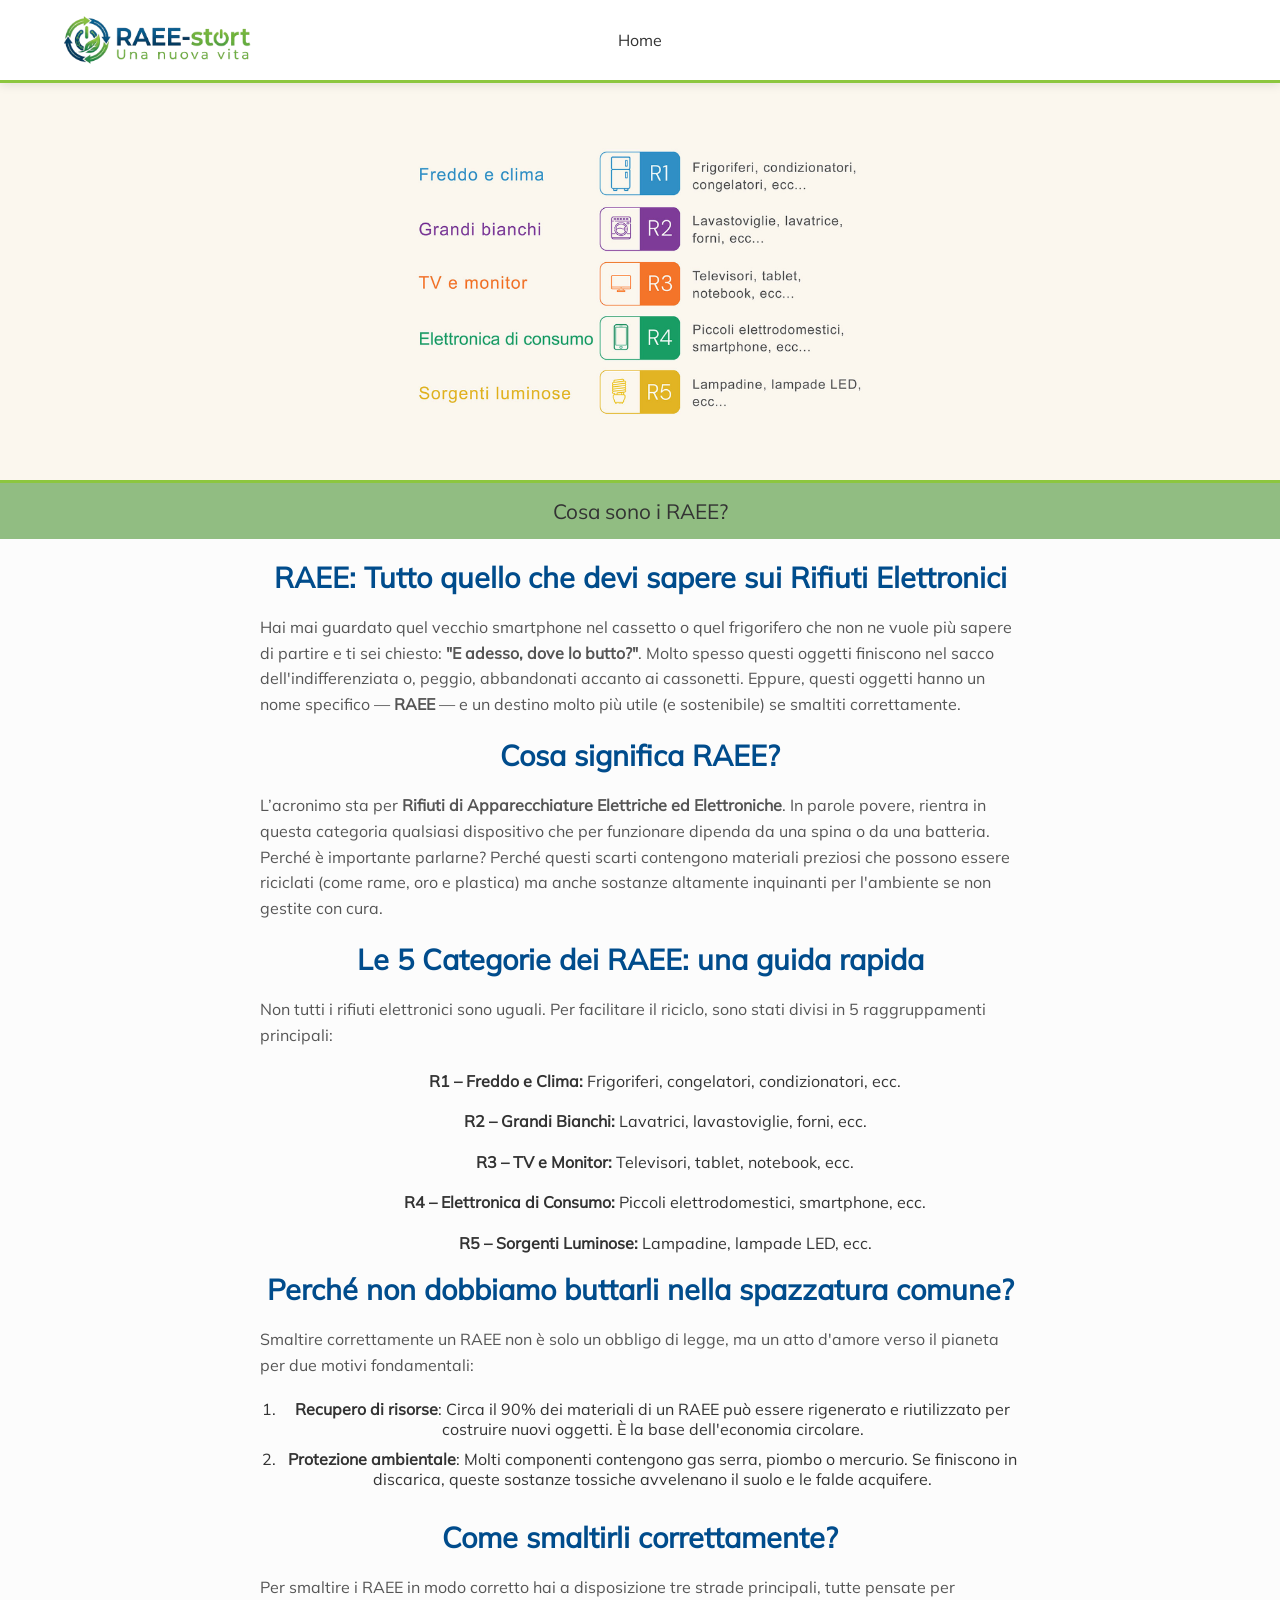
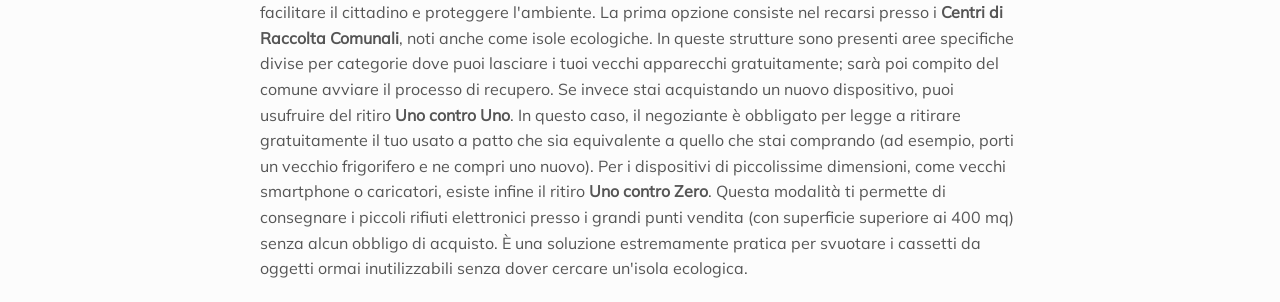
==== articolo1.html @ e1262812 "Add files via upload" ====
<!DOCTYPE html>
<html lang="it">
<head>
    <meta charset="UTF-8">
    <meta name="viewport" content="width=device-width, initial-scale=1.0">
    <title>RAEE-start Una nuova vita per il RAEE</title>
    <link rel="stylesheet" href="style.css">
</head>
<body>

    <nav class="navbar">
        <div class="logo">
            <img src="logo.png" alt="RAEE-start Logo">
        </div>
        
        <div class="nav-links">
            <a href="index.html">Home</a>
        </div>

        <div class="spacer"></div>
    </nav>

    <div id="art1" class="banner">
    </div>

    <div class="nomeblog">
        Cosa sono i RAEE?
    </div>

    <div class="testo">
        <strong >
            RAEE: Tutto quello che devi sapere sui Rifiuti Elettronici
        </strong>
        <p>
            Hai mai guardato quel vecchio smartphone nel cassetto o quel frigorifero che non ne vuole più sapere di partire e ti sei chiesto: <b>"E adesso, dove lo butto?"</b>.

            Molto spesso questi oggetti finiscono nel sacco dell'indifferenziata o, peggio, abbandonati accanto ai cassonetti. Eppure, questi oggetti hanno un nome specifico — <b>RAEE</b> — e un destino molto più utile (e sostenibile) se smaltiti correttamente.
        </p>
        <br>
        <strong>
            Cosa significa RAEE?
        </strong>
        <p>
            L’acronimo sta per <b>Rifiuti di Apparecchiature Elettriche ed Elettroniche</b>. In parole povere, rientra in questa categoria qualsiasi dispositivo che per funzionare dipenda da una spina o da una batteria.

            Perché è importante parlarne? Perché questi scarti contengono materiali preziosi che possono essere riciclati (come rame, oro e plastica) ma anche sostanze altamente inquinanti per l'ambiente se non gestite con cura.
        </p>
        <br>
        <strong>
            Le 5 Categorie dei RAEE: una guida rapida
        </strong>
        <p>
            Non tutti i rifiuti elettronici sono uguali. Per facilitare il riciclo, sono stati divisi in 5 raggruppamenti principali:
        </p>
        <br>
        <ul class="raee-list">
            <li><b>R1 – Freddo e Clima:</b> Frigoriferi, congelatori, condizionatori, ecc.</li>
            <li><b>R2 – Grandi Bianchi:</b> Lavatrici, lavastoviglie, forni, ecc.</li>
            <li><b>R3 – TV e Monitor:</b> Televisori, tablet, notebook, ecc.</li>
            <li><b>R4 – Elettronica di Consumo:</b> Piccoli elettrodomestici, smartphone, ecc.</li>
            <li><b>R5 – Sorgenti Luminose:</b> Lampadine, lampade LED, ecc.</li>
        </ul>
        <strong>
            Perché non dobbiamo buttarli nella spazzatura comune?
        </strong>
        <p>
            Smaltire correttamente un RAEE non è solo un obbligo di legge, ma un atto d'amore verso il pianeta per due motivi fondamentali:
        </p><br>
        <ol>
            <li><b>Recupero di risorse</b>: Circa il 90% dei materiali di un RAEE può essere rigenerato e riutilizzato per costruire nuovi oggetti. È la base dell'economia circolare.</li>
            <li><b>Protezione ambientale</b>: Molti componenti contengono gas serra, piombo o mercurio. Se finiscono in discarica, queste sostanze tossiche avvelenano il suolo e le falde acquifere.</li>
        </ol><br>
        <strong>
            Come smaltirli correttamente?
        </strong>
        <p>
            Per smaltire i RAEE in modo corretto hai a disposizione tre strade principali, tutte pensate per facilitare il cittadino e proteggere l'ambiente.

            La prima opzione consiste nel recarsi presso i <b>Centri di Raccolta Comunali</b>, noti anche come isole ecologiche. In queste strutture sono presenti aree specifiche divise per categorie dove puoi lasciare i tuoi vecchi apparecchi gratuitamente; sarà poi compito del comune avviare il processo di recupero.

            Se invece stai acquistando un nuovo dispositivo, puoi usufruire del ritiro <b>Uno contro Uno</b>. In questo caso, il negoziante è obbligato per legge a ritirare gratuitamente il tuo usato a patto che sia equivalente a quello che stai comprando (ad esempio, porti un vecchio frigorifero e ne compri uno nuovo).

            Per i dispositivi di piccolissime dimensioni, come vecchi smartphone o caricatori, esiste infine il ritiro <b>Uno contro Zero</b>. Questa modalità ti permette di consegnare i piccoli rifiuti elettronici presso i grandi punti vendita (con superficie superiore ai 400 mq) senza alcun obbligo di acquisto. È una soluzione estremamente pratica per svuotare i cassetti da oggetti ormai inutilizzabili senza dover cercare un'isola ecologica.
        </p>
    </div>

</body>
</html>
---- style.css ----
* {
    margin: 0;
    padding: 0;
    box-sizing: border-box;
    font-family: 'Mulish', 'Segoe UI', Tahoma, Geneva, Verdana, sans-serif;
}

body {
    background-color: #fcfcfc;
    color: #333;
}


.navbar {
    display: flex;
    justify-content: space-between; 
    align-items: center;
    padding: 15px 5%;
    background: #fff;
    border-bottom: 3px solid #8cc63f;
    position: sticky;
    top: 0;
    z-index: 1000;
    box-shadow: 0 2px 10px rgba(0,0,0,0.1);
}

.logo {
    flex: 1; 
    display: flex;
    justify-content: flex-start;
}

.logo img {
    max-height: 50px;
    width: auto;
    display: block;
}

.nav-links {
    flex: 2; 
    display: flex;
    justify-content: center; 
    gap: 30px;
}

.nav-links a {
    text-decoration: none;
    color: inherit;
    font-weight: 500;
    transition: color 0.2s;
}

.nav-links a:hover {
    color: #8cc63f;
    cursor: pointer;
}

.nav-links div {
    font-weight: 500;
    transition: color 0.2s;
}

.nav-links div:hover {
    color: #8cc63f;
    cursor: pointer;
}


.spacer {
    flex: 1; 
}


.banner {
    height: 400px; 
    background-size: cover;
    background-position: center;
    background-repeat: no-repeat;
    display: flex;
    justify-content: center;
    align-items: center;
    border-bottom: 3px solid #8cc63f; 
}

#index {
    background-image: url('background.png'); 
}

#art1 {
    background-image: url('RAEE-tipologie-rifiuti-domestici-banner.png'); 
}

#art2 {
    background-image: url('Il\ CCR\ di\ Poggiofranco\ \(3\).jpg'); 
}

#art3 {
    background-image: url('RAEE-1-1024x606.jpg'); 
}

.nomeblog {
    background-color: #91BD82;
    padding: 15px;
    text-align: center;
    font-size: 1.3rem;
    font-weight: normal;
}


.container {
    max-width: 1100px;
    margin: 50px auto;
    padding: 0 20px;
    display: flex;
    flex-direction: column;
    gap: 30px;
}

.flex-row {
    display: flex;
    gap: 30px;
    min-height: 400px;
}

.column-small {
    flex: 1;
    display: flex;
    flex-direction: column;
    gap: 30px;
}

.card-big {
    flex: 2;
}

.card {
    display: flex;
    flex-direction: column;
    background: #fff;
    box-shadow: 0 2px 5px rgba(0,0,0,0.05);
    transition: transform 0.3s ease, box-shadow 0.3s ease, border-color 0.3s ease;
    text-decoration: none;
    color: inherit;
}
.card:hover {
    transform: translateY(-5px);
    box-shadow: 0 5px 15px rgba(0,0,0,0.1);
    border-left: 3px solid #8cc63f;
}

.img-placeholder {
    flex-grow: 1;
    display: flex;
    justify-content: center;
    align-items: center;
    color: #000;
    font-size: 1.8rem;
    padding: 20px;
    text-align: center;
}

.img-placeholder img {
    max-width: 100%;
    height: auto;
    display: block;
    border-radius: 4px;
    max-height: 400px;  
    object-fit: contain;
}

.card-big .img-placeholder {
    flex-grow: 0; 
    padding: 15px;
}

.card-title {
    padding: 15px; 
    font-size: 1.6rem;
    font-weight: 500;
    color: #004c8c; 
}

.card-small .card-title {
    font-size: 1.1rem;
    padding: 10px 15px;
}

.card-small .img-placeholder {
    font-size: 1.2rem;
}

.testo {
    text-align: center;
    padding: 40px 20px;
}

.testo strong {
    display: block;    
    font-size: 1.8rem;
    margin-bottom: 20px;
    color: #004c8c;
}

.testo p {
    text-align: left;  
    max-width: 800px;  
    margin: 0 auto;    
    line-height: 1.6;  
    color: #555;
}

.testo ul, .testo ol {
    padding-left: 20px;
    margin-left: 0;
    margin-right: 0;
    overflow-wrap: break-word; 
}

.testo li {
    margin-bottom: 10px; 
    padding-left: 5px;   
}

.testo {
    max-width: 800px;
    margin: 0 auto;   
    padding: 20px;
    box-sizing: border-box;
}

.raee-list {
  list-style: none;
  padding: 0;
}

.raee-list li {
  position: relative;
  padding-left: 30px;
  margin-bottom: 15px;
  line-height: 1.6;
}

@font-face {
    font-family: 'Mulish';
    src: url('Mulish-VariableFont_wght.ttf') format('truetype'); 
    font-weight: normal;
    font-style: normal;
}
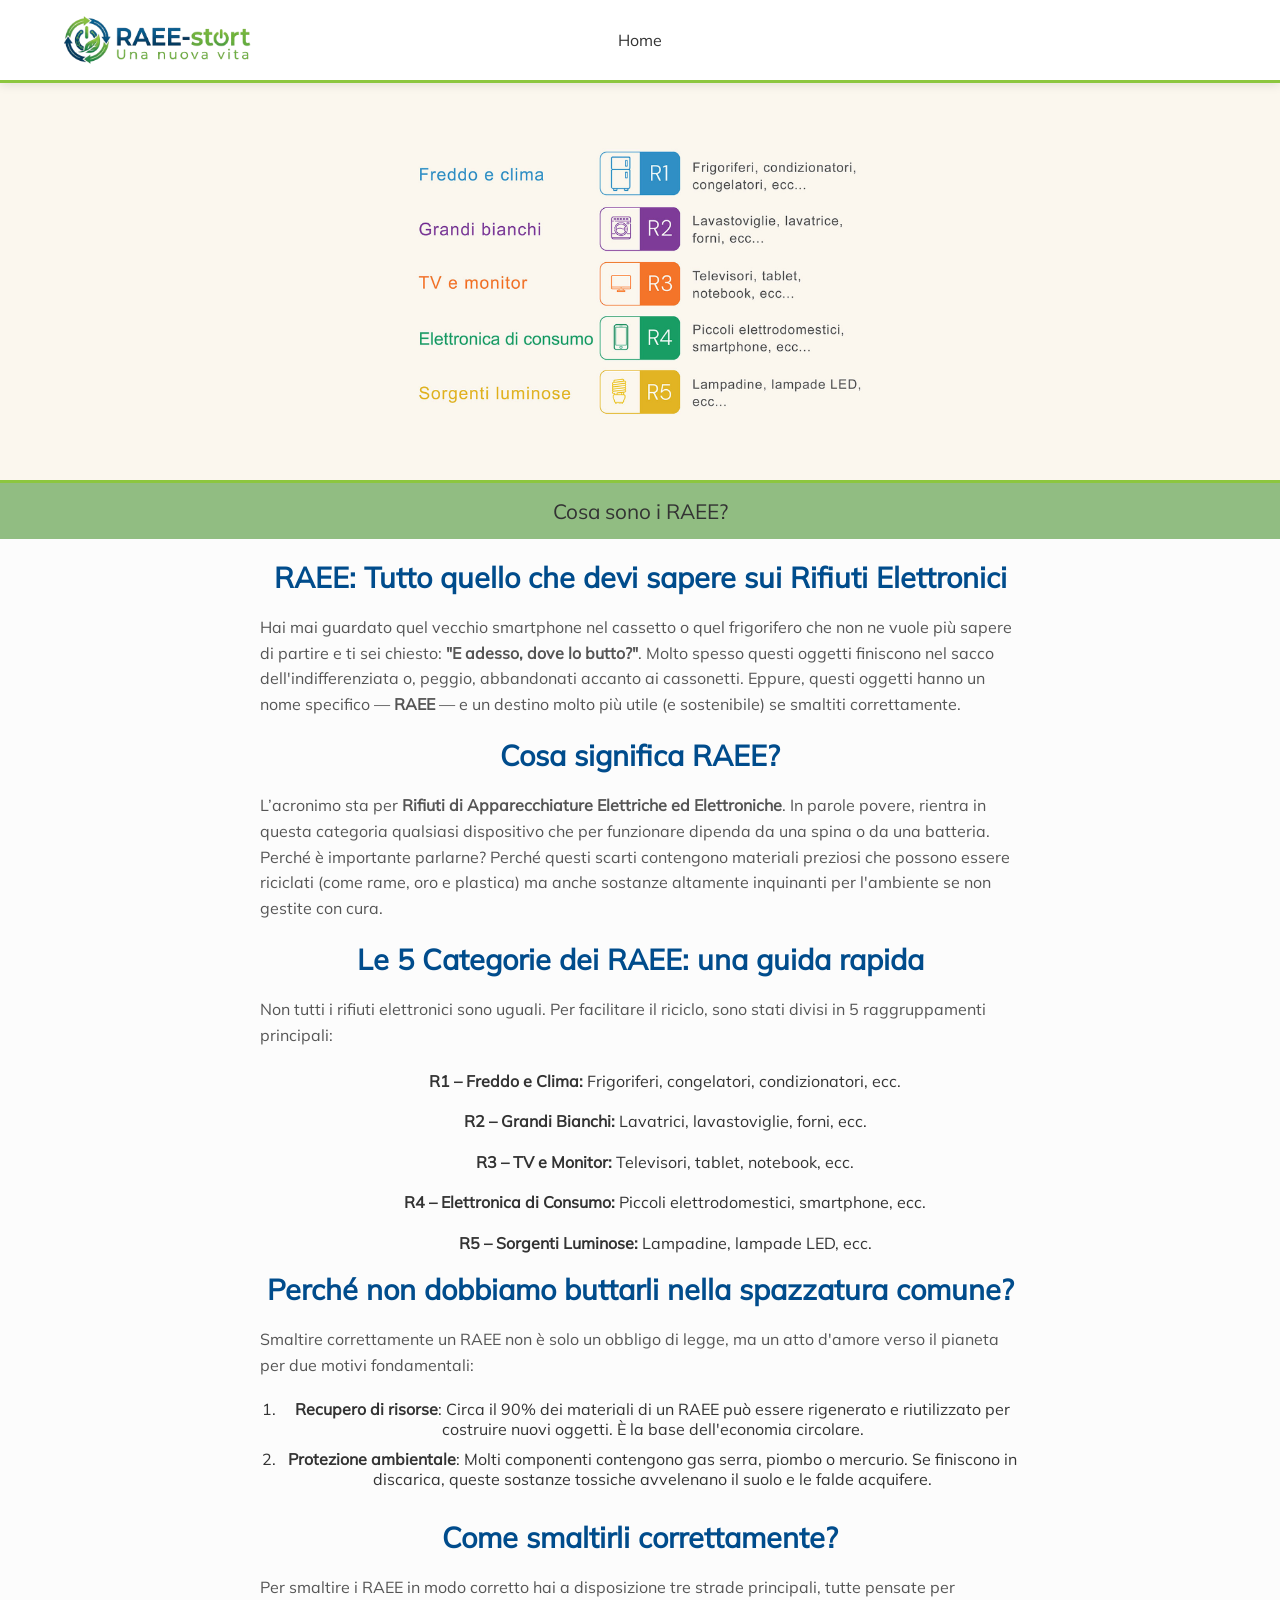
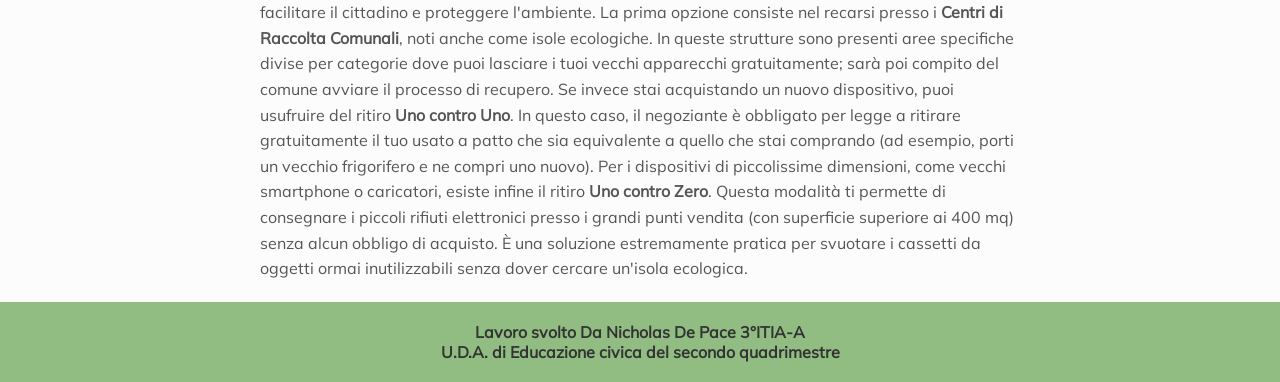
==== commit ed78306a: "Update articolo1.html" ====
--- a/articolo1.html
+++ b/articolo1.html
@@ -84,5 +84,12 @@
         </p>
     </div>
 
+    <footer id="footer">
+        <br>
+        <strong>Lavoro svolto Da Nicholas De Pace 3°ITIA-A</strong><br>
+        <strong>U.D.A. di Educazione civica del secondo quadrimestre</strong>
+        <br><br>
+    </footer>
+
 </body>
-</html>+</html>
--- a/style.css
+++ b/style.css
@@ -246,4 +246,10 @@
     src: url('Mulish-VariableFont_wght.ttf') format('truetype'); 
     font-weight: normal;
     font-style: normal;
+}
+
+#footer {
+    background-color: #91BD82;
+    display: block;
+    text-align: center;
 }
